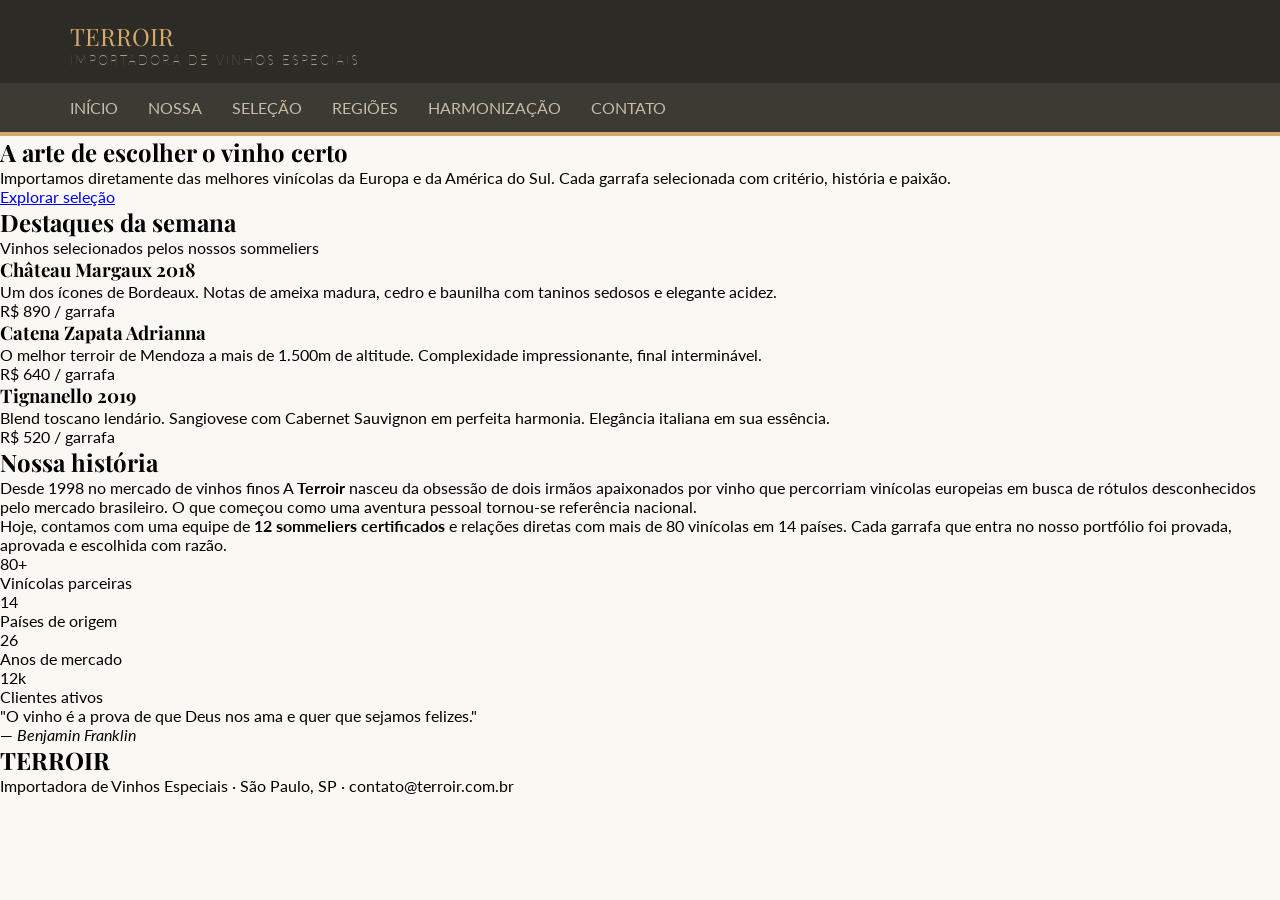
==== Projeto 005/index.html @ b8b61ac8 "Initial commit" ====
<!DOCTYPE html>
<html lang="pt-br">
<head>
    <meta charset="UTF-8">
    <meta name="viewport" content="width=device-width, initial-scale=1.0">
    <title>TERROIR</title>
    <link rel="stylesheet" href="style.css">
</head>
<body>
    <header>
        <h2>TERROIR</h2>
        <p>Importadora de Vinhos Especiais</p>
        <nav>
            <a href="#">Início</a>
            <a href="#">Nossa</a>
            <a href="#">Seleção</a>
            <a href="#">Regiões</a> 
            <a href="#">Harmonização</a> 
            <a href="#">Contato</a>
        </nav>
    </header>

    <main>
        <section id="hero">
            <h1>A arte de escolher o vinho certo</h1>
            <p>Importamos diretamente das melhores vinícolas da Europa e da América do Sul. Cada garrafa selecionada com critério, história e paixão.</p>
            <a href="#">Explorar seleção</a>
        </section>
        <section id="destaques">
            <h2>Destaques da semana</h2>
            <p>Vinhos selecionados pelos nossos sommeliers</p>
            <article>
                <h3>Château Margaux 2018</h3>
                <p class="descricao-vinho">Um dos ícones de Bordeaux. Notas de ameixa madura, cedro e baunilha com taninos sedosos e elegante acidez.</p>
                <p class="preco-vinho"><span>R$ 890</span> / garrafa</p>
            </article>
            <article>
                <h3>Catena Zapata Adrianna</h3>
                <p class="descricao-vinho">O melhor terroir de Mendoza a mais de 1.500m de altitude. Complexidade impressionante, final interminável.</p>
                <p class="preco-vinho"><span>R$ 640</span> / garrafa</p>
            </article>
            <article>
                <h3>Tignanello 2019</h3>
                <p class="descricao-vinho">Blend toscano lendário. Sangiovese com Cabernet Sauvignon em perfeita harmonia. Elegância italiana em sua essência.</p>
                <p class="preco-vinho"><span>R$ 520</span> / garrafa</p>
            </article>
        </section>
        <section id="historia">
            <h2>Nossa história</h2>
            <p>Desde 1998 no mercado de vinhos finos
            A <strong>Terroir</strong> nasceu da obsessão de dois irmãos apaixonados por vinho que percorriam vinícolas europeias em busca de rótulos desconhecidos pelo mercado brasileiro. O que começou como uma aventura pessoal tornou-se referência nacional.</p>
            <p>Hoje, contamos com uma equipe de <strong>12 sommeliers certificados</strong> e relações diretas com mais de 80 vinícolas em 14 países. Cada garrafa que entra no nosso portfólio foi provada, aprovada e escolhida com razão.</p>
        </section>
        <section id="dados">
            <div>
                80+
                <p>Vinícolas parceiras</p>
            </div>
            <div>
                14
                <p>Países de origem</p>
            </div>
            <div>
                26
                <p>Anos de mercado</p>
            </div>
            <div>
                12k
                <p>Clientes ativos</p>
            </div>
        </section>
        <blockquote>
        
            <p>"O vinho é a prova de que Deus nos ama e quer que sejamos felizes."</p>
            <footer>— <cite>Benjamin Franklin</cite></footer>
        </blockquote>
    </main>

    <footer>
        <h2>TERROIR</h2>
        <p>Importadora de Vinhos Especiais · São Paulo, SP · contato@terroir.com.br</p>
        <nav>
            <a href="#">Política de privacidade</a>
            <a href="#">Termos de uso</a> 
            <a href="#">Trabalhe conosco</a>
        </nav>
    </footer>
</body>
</html>
---- Projeto 005/style.css ----
@charset "UTF-8";
@import url('https://fonts.googleapis.com/css2?family=Playfair+Display:wght@400;700&family=Lato:wght@300;400;700&display=swap');

:root {
  --font-destaque: 'Playfair Display', serif;
  --font-padrao: 'Lato', sans-serif;

  --cor-destaque: #D4A96A;
  --cor-cabecario: #2C2B26;
  --cor-cabecario2: #3B3A33;
  --cor-rodape: #1A1914;
  --cor-font-padrao: #2C2B26;
  --cor-font-esmaecida: #A89880;
  --cor-font-esmaecida2: #5C4A2A;
  --cor-font-padrao-fc: #FAF8F3;
  --cor-font-esmaecida-fc: #C8BCA8;
  --cor-font-esmaecida2-fc: #A89880;

}

* {
    margin: 0;
    padding: 0;
}

body {
    font-family: var(--font-padrao);
    background-color: #FAF8F3;
}

h1, h2, h3, h4 {
    font-family: var(--font-destaque);
}

header {
    background-color: var(--cor-cabecario);
    padding-left: 70px;
}

header h2 {
    color: var(--cor-destaque);
    padding-top: 20px;
    font-weight: normal;
}

header p {
    color: #A89880;
    padding-bottom: 15px;
    text-transform: uppercase;
    font-size: .8em;
    font-weight: lighter;
    letter-spacing: 2px;
}

header > nav {
    background-color: var(--cor-cabecario2);
    margin-left: -70px;
    padding-left: 70px;
    border-bottom: 4px solid var(--cor-destaque);
    padding: 15px 70px;
    display: flex;
    gap: 30px;
}

header > nav > a {
    color: #C8BCA8;
}

header > nav > a:hover {
    color: var(--cor-destaque);
}

nav a {
    text-decoration: none;
    color: var(--cor-font-padrao-fc);
    text-transform: uppercase;
}
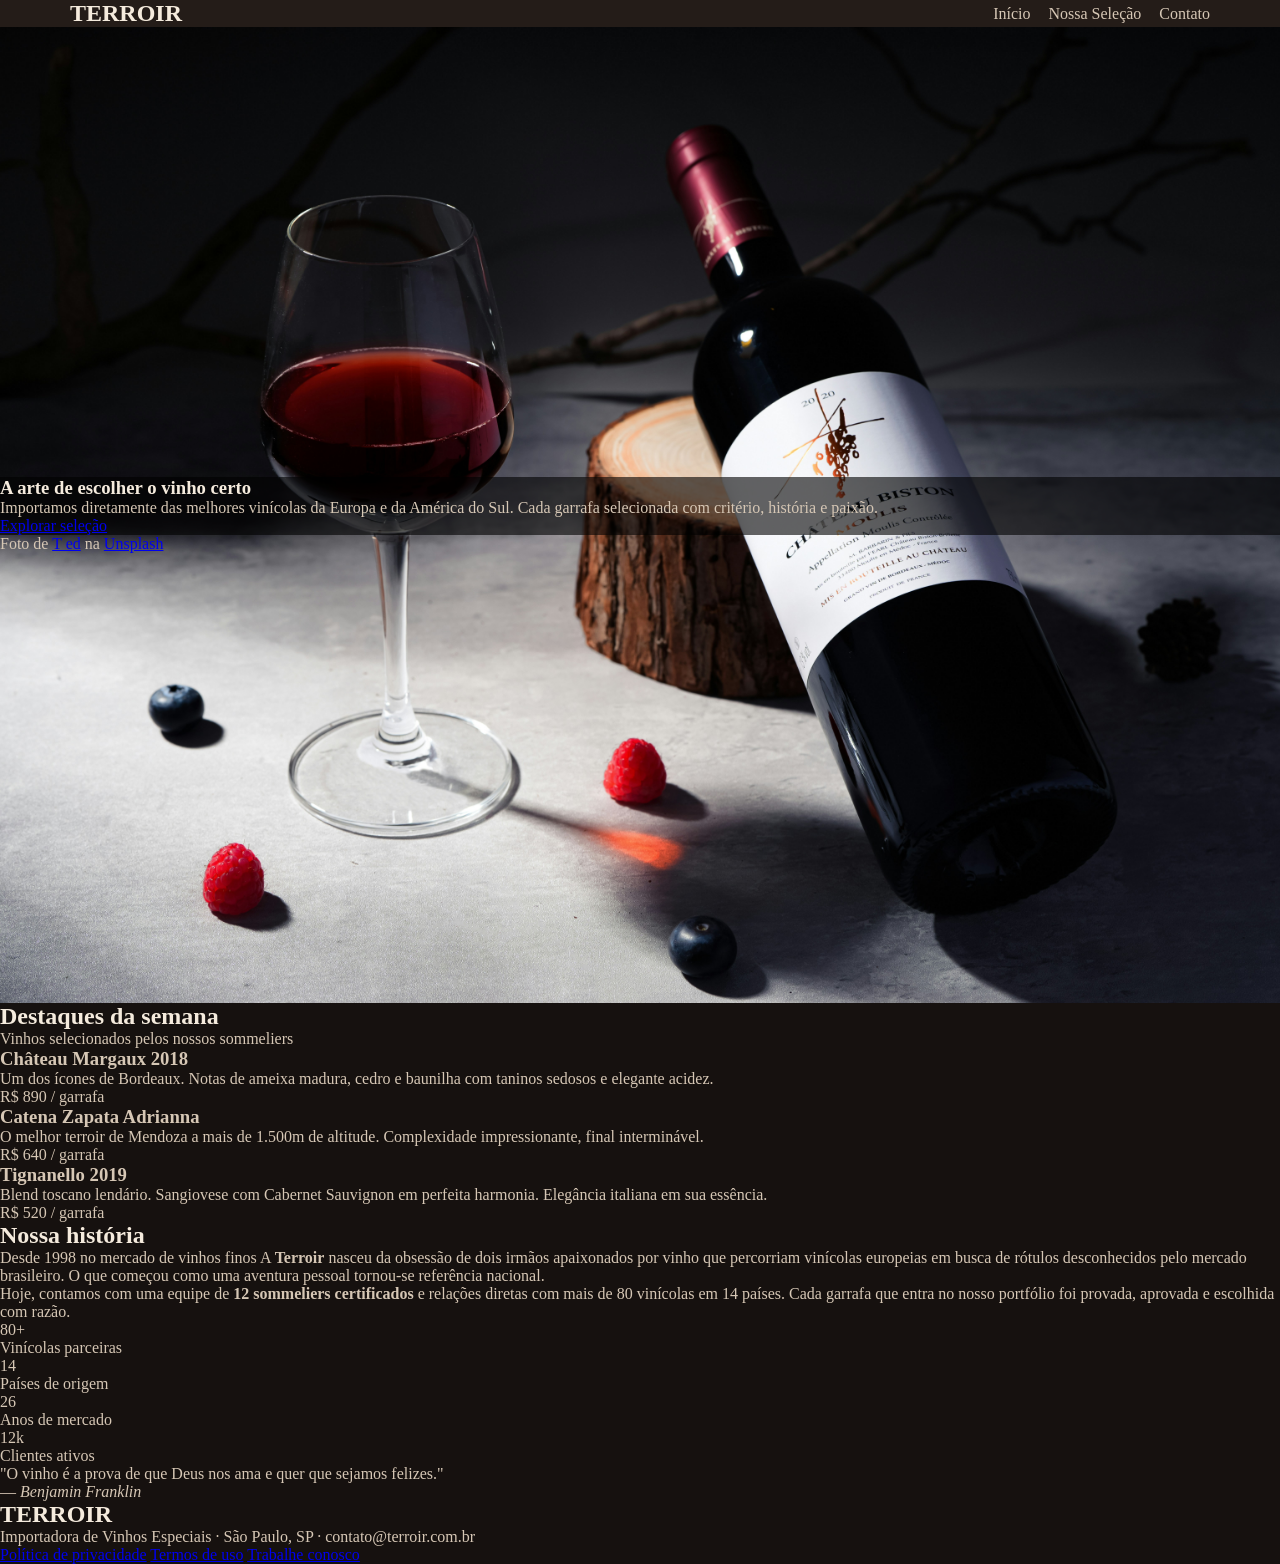
==== commit 50ab637a: "Desenvolvimento P5" ====
--- a/Projeto 005/index.html
+++ b/Projeto 005/index.html
@@ -8,23 +8,25 @@
 </head>
 <body>
     <header>
-        <h2>TERROIR</h2>
-        <p>Importadora de Vinhos Especiais</p>
+        <article>
+            <h2>TERROIR</h2>
+        </article>
         <nav>
             <a href="#">Início</a>
-            <a href="#">Nossa</a>
-            <a href="#">Seleção</a>
-            <a href="#">Regiões</a> 
-            <a href="#">Harmonização</a> 
+            <a href="#">Nossa Seleção</a>
             <a href="#">Contato</a>
         </nav>
     </header>
 
     <main>
         <section id="hero">
-            <h1>A arte de escolher o vinho certo</h1>
-            <p>Importamos diretamente das melhores vinícolas da Europa e da América do Sul. Cada garrafa selecionada com critério, história e paixão.</p>
-            <a href="#">Explorar seleção</a>
+            <article>
+                <h1>A arte de escolher o vinho certo</h1>
+                <p>Importamos diretamente das melhores vinícolas da Europa e da América do Sul. Cada garrafa selecionada com critério, história e paixão.</p>
+                <a href="#">Explorar seleção</a>
+            </article>
+            <p>Foto de <a href="https://unsplash.com/pt-br/@orange_uncle?utm_source=unsplash&utm_medium=referral&utm_content=creditCopyText">T ed</a> na <a href="https://unsplash.com/pt-br/fotografias/uma-garrafa-de-vinho-ao-lado-de-um-copo-de-vinho-hOgog7l-iuY?utm_source=unsplash&utm_medium=referral&utm_content=creditCopyText">Unsplash</a></p>
+      
         </section>
         <section id="destaques">
             <h2>Destaques da semana</h2>
--- a/Projeto 005/style.css
+++ b/Projeto 005/style.css
@@ -1,21 +1,33 @@
 @charset "UTF-8";
-@import url('https://fonts.googleapis.com/css2?family=Playfair+Display:wght@400;700&family=Lato:wght@300;400;700&display=swap');
 
-:root {
-  --font-destaque: 'Playfair Display', serif;
-  --font-padrao: 'Lato', sans-serif;
+:root{
 
-  --cor-destaque: #D4A96A;
-  --cor-cabecario: #2C2B26;
-  --cor-cabecario2: #3B3A33;
-  --cor-rodape: #1A1914;
-  --cor-font-padrao: #2C2B26;
-  --cor-font-esmaecida: #A89880;
-  --cor-font-esmaecida2: #5C4A2A;
-  --cor-font-padrao-fc: #FAF8F3;
-  --cor-font-esmaecida-fc: #C8BCA8;
-  --cor-font-esmaecida2-fc: #A89880;
+    --cor-primaria-1: #7A223F;
+    --cor-primaria-2: #5B0E1D;
 
+    --cor-secundaria-1: #4A2D21;
+    --cor-secundaria-2: #2A1B15;
+
+    --cor-fundo-1: #16110F;
+    --cor-fundo-2: #241C18;
+
+    --cor-texto-1: #F5EBDD;
+    --cor-texto-2: #D6C7B5;
+    --cor-texto-3: #B9AA98;
+    --cor-texto-4: #6E625A;
+
+    --cor-borda-1: #3A302B;
+    --cor-borda-2: #2B2420;
+
+    --cor-sucesso: #4C7A5A;
+    --cor-aviso: #C6923D;
+    --cor-erro: #C14953;
+    --cor-info: #4A6FA5;
+}
+
+body {
+    color: var(--cor-texto-2);
+    background-color: var(--cor-fundo-1);
 }
 
 * {
@@ -23,55 +35,38 @@
     padding: 0;
 }
 
-body {
-    font-family: var(--font-padrao);
-    background-color: #FAF8F3;
+h1, h2 {
+    color: var(--cor-texto-1);
 }
 
-h1, h2, h3, h4 {
-    font-family: var(--font-destaque);
+
+header {
+    background-color: var(--cor-fundo-2);
+    display: flex;
+    justify-content: space-between;
+    align-items: center;
+    padding: 0px 70px;
 }
 
-header {
-    background-color: var(--cor-cabecario);
-    padding-left: 70px;
+header nav {
+    display: flex;
+    gap: clamp(10px, 2vh, 30px);
 }
 
-header h2 {
-    color: var(--cor-destaque);
-    padding-top: 20px;
-    font-weight: normal;
+header nav > a {
+    color: var(--cor-texto-2);
+    text-decoration: none;
 }
 
-header p {
-    color: #A89880;
-    padding-bottom: 15px;
-    text-transform: uppercase;
-    font-size: .8em;
-    font-weight: lighter;
-    letter-spacing: 2px;
+#hero {
+    background-color: var(--cor-fundo-1);
+    background-image: url('imagens/hero-vinho.jpg');
+    background-size: cover;
+    background-position: center;
+    background-repeat: no-repeat;
+    padding: 50vh 0;
 }
 
-header > nav {
-    background-color: var(--cor-cabecario2);
-    margin-left: -70px;
-    padding-left: 70px;
-    border-bottom: 4px solid var(--cor-destaque);
-    padding: 15px 70px;
-    display: flex;
-    gap: 30px;
-}
-
-header > nav > a {
-    color: #C8BCA8;
-}
-
-header > nav > a:hover {
-    color: var(--cor-destaque);
-}
-
-nav a {
-    text-decoration: none;
-    color: var(--cor-font-padrao-fc);
-    text-transform: uppercase;
+#hero > article {
+    background-color: rgba(0, 0, 0, 0.603);
 }
